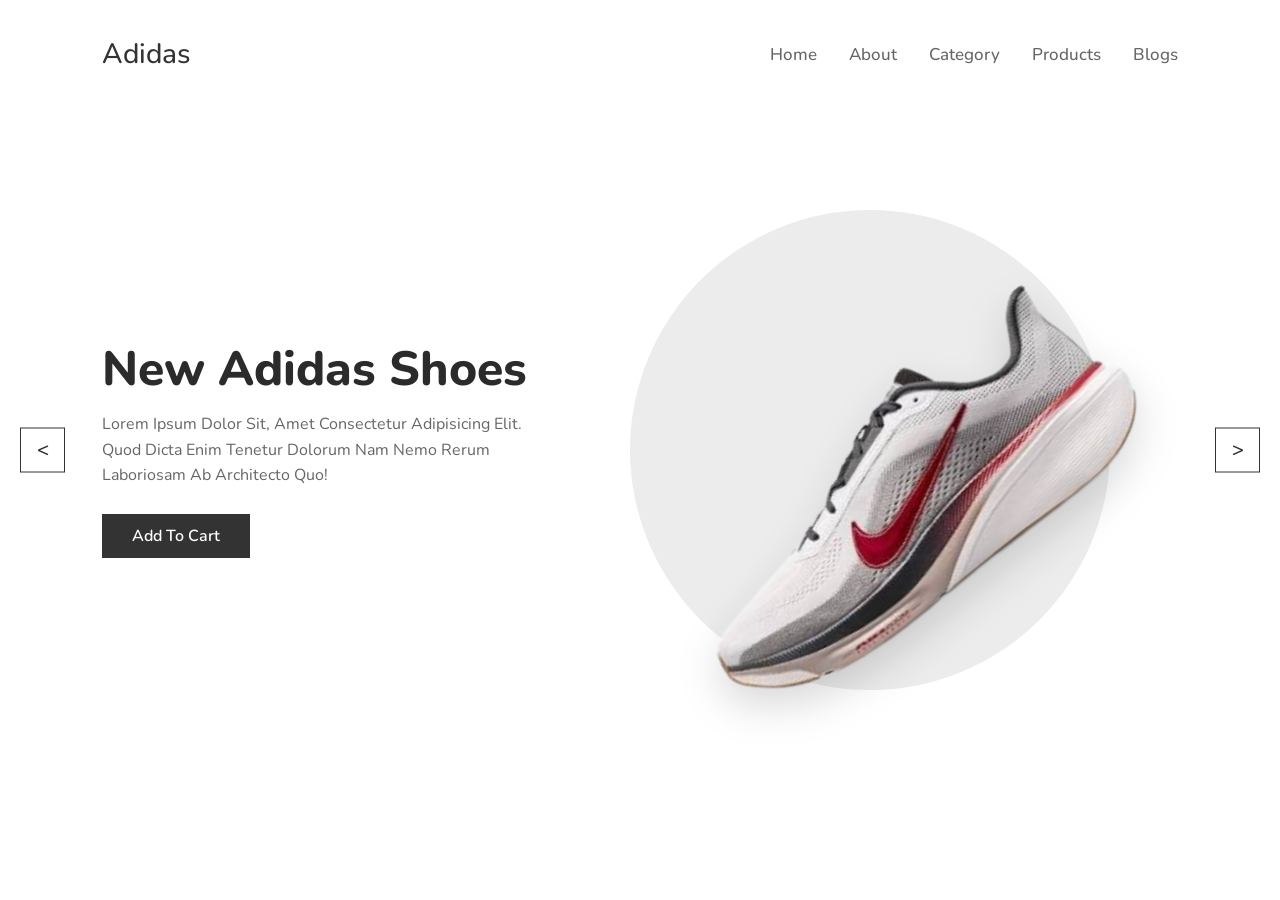
==== shoes Product Landing Page UI Design/image/index.html @ f117af65 "shoes Product Landing Page UI Design  | Landing Page With Snow Fall And Count Down" ====
<!DOCTYPE html>
<html lang="en">

<head>
    <meta charset="UTF-8">
    <meta name="viewport" content="width=device-width, initial-scale=1.0">
    <link rel="stylesheet" href="./style.css">
    <title>Shoes-landing-page</title>
</head>

<body>
    <header>
        <a href="#" class="logo">Adidas</a>

        <nav class="navbar">
            <a href="#">Home</a>
            <a href="#">About</a>
            <a href="#">Category</a>
            <a href="#">Products</a>
            <a href="#">Blogs</a>
        </nav>
    </header>

    <section class="container">
        <div class="left">&lt;</div>

        <div class="content">
            <h3>New Adidas Shoes</h3>
            <p>Lorem ipsum dolor sit, amet consectetur adipisicing elit. Quod dicta enim tenetur dolorum nam nemo rerum laboriosam ab architecto quo!</p>
            <a href="#" class="btn">Add To Cart</a>
        </div>

        <div class="image">
            <img class="shoes active" src="./1.png" alt="Adidas Shoe">
            <img class="shoes" src="./2.png" alt="Adidas Shoe">
            <img class="shoes" src="./3.png" alt="Adidas Shoe">
        </div>

        <div class="right" onclick ="prev()">&gt;</div>
    </section>

</body>

</html>
---- shoes Product Landing Page UI Design/image/style.css ----
@import url('https://fonts.googleapis.com/css2?family=Nunito:wght@300;400;600;700;800&display=swap');

* {
    font-family: "Nunito", sans-serif;
    margin: 0;
    padding: 0;
    box-sizing: border-box;
    outline: none;
    border: none;
    text-decoration: none;
}

body {
    background-color: #ffffff;
    overflow-x: hidden;
}

header {
    position: absolute;
    top: 0;
    left: 0;
    right: 0;
    z-index: 1000;
    padding: 35px 8%;
    display: flex;
    align-items: center;
    justify-content: space-between;
}

header .logo {
    font-size: 28px;
    color: #333333;
    font-weight: 500;
}

header .navbar a {
    font-size: 17px;
    color: #666666;
    margin-left: 28px;
    font-weight: 500;
    transition: 0.3s ease;
}

header .navbar a:hover {
    color: #111111;
}

.container {
    min-height: 100vh;
    display: flex;
    align-items: center;
    justify-content: space-between;
    padding: 0 8%;
    position: relative;
}

.container .content {
    flex: 1;
    max-width: 460px;
    z-index: 2;
}

.container .content h3 {
    color: #2b2b2b;
    font-size: 48px;
    font-weight: 800;
    line-height: 1.15;
    margin-bottom: 15px;
}

.container .content p {
    color: #666666;
    font-size: 16px;
    line-height: 1.6;
    text-transform: capitalize;
    margin-bottom: 25px;
}

.container .content .btn {
    display: inline-block;
    font-size: 16px;
    padding: 11px 30px;
    background-color: #333333;
    color: #ffffff;
    font-weight: 600;
    transition: 0.3s ease;
}

.container .content .btn:hover {
    background-color: #555555;
}

.container .image {
    flex: 1;
    display: flex;
    justify-content: center;
    align-items: center;
    position: relative;
    z-index: 1;
}

.container .image::before {
    content: '';
    position: absolute;
    top: 50%;
    left: 50%;
    transform: translate(-50%, -50%);
    border-radius: 50%;
    height: 480px;
    width: 480px;
    background: #ececec;
    z-index: -1;
}

.container .image .shoes {
    width: 110%;
    max-width: 620px;
    transform: rotate(-38deg);
    z-index: 1;
    filter: drop-shadow(-10px 15px 20px rgba(0, 0, 0, 0.15));
    display: none;
}

.container .image .shoes.active {
    display: initial;
    animation: animate .5s cubic-bezier(.45, 1.63, 0.98, 1.55);
}

@keyframes animate {
    0%{
        transform: rotate(0deg) scale(.7);
    }
}

.container .left,
.container .right {
    position: absolute;
    top: 50%;
    transform: translateY(-50%);
    height: 45px;
    width: 45px;
    border: 1px solid #333333;
    color: #333333;
    line-height: 41px;
    font-size: 20px;
    text-align: center;
    font-weight: 600;
    cursor: pointer;
    background-color: #ffffff;
    z-index: 10;
    transition: 0.3s ease;
}

.container .left {
    left: 20px;
}

.container .right {
    right: 20px;
}

.container .left:hover,
.container .right:hover {
    background-color: #333333;
    color: #ffffff;
}
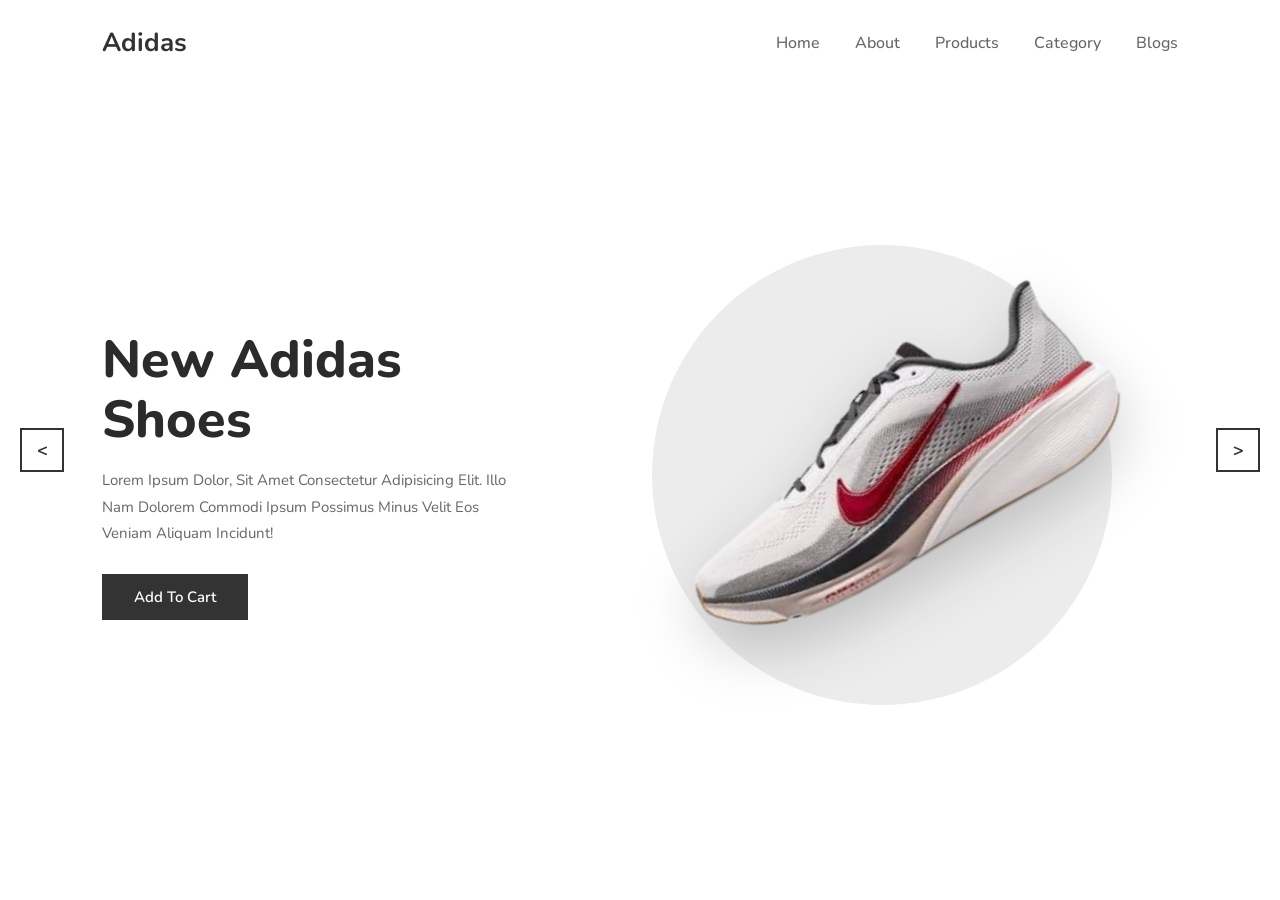
==== commit 3ea4ebb4: "shoes Product Landing Page UI Design" ====
--- a/shoes Product Landing Page UI Design/image/index.html
+++ b/shoes Product Landing Page UI Design/image/index.html
@@ -5,40 +5,65 @@
     <meta charset="UTF-8">
     <meta name="viewport" content="width=device-width, initial-scale=1.0">
     <link rel="stylesheet" href="./style.css">
-    <title>Shoes-landing-page</title>
+    <title>Adidas Shoes - Landing Page</title>
 </head>
 
 <body>
+
     <header>
         <a href="#" class="logo">Adidas</a>
 
-        <nav class="navbar">
+        <nav class="navbar" id="navbar">
             <a href="#">Home</a>
             <a href="#">About</a>
+            <a href="#">Products</a>
             <a href="#">Category</a>
-            <a href="#">Products</a>
             <a href="#">Blogs</a>
         </nav>
+
+        <div class="menu-toggle" id="menuToggle">
+            <span></span>
+            <span></span>
+            <span></span>
+        </div>
     </header>
 
-    <section class="container">
-        <div class="left">&lt;</div>
+    <div class="mobile-menu" id="mobileMenu">
+        <a href="#" onclick="closeMenu()">Home</a>
+        <a href="#" onclick="closeMenu()">About</a>
+        <a href="#" onclick="closeMenu()">Products</a>
+        <a href="#" onclick="closeMenu()">Category</a>
+        <a href="#" onclick="closeMenu()">Blogs</a>
+    </div>
+
+    <div class="overlay" id="overlay" onclick="closeMenu()"></div>
+
+    <section class="container" id="home">
+
+        <div class="arrow-btn left-arrow" id="leftArrow">&#60;</div>
 
         <div class="content">
             <h3>New Adidas Shoes</h3>
-            <p>Lorem ipsum dolor sit, amet consectetur adipisicing elit. Quod dicta enim tenetur dolorum nam nemo rerum laboriosam ab architecto quo!</p>
-            <a href="#" class="btn">Add To Cart</a>
+            <p>Lorem ipsum dolor, sit amet consectetur adipisicing elit. Illo nam dolorem commodi ipsum possimus minus velit eos veniam aliquam incidunt!</p>
+            <a href="#" class="btn" id="addToCart">Add To Cart</a>
         </div>
 
-        <div class="image">
-            <img class="shoes active" src="./1.png" alt="Adidas Shoe">
-            <img class="shoes" src="./2.png" alt="Adidas Shoe">
-            <img class="shoes" src="./3.png" alt="Adidas Shoe">
+        <div class="image-wrap">
+            <div class="circle-bg"></div>
+            <img class="shoe-img active" src="./1.png" alt="Shoe 1">
+            <img class="shoe-img" src="./2.png" alt="Shoe 2">
+            <img class="shoe-img" src="./3.png" alt="Shoe 3">
         </div>
 
-        <div class="right" onclick ="prev()">&gt;</div>
+        <div class="arrow-btn right-arrow" id="rightArrow">&#62;</div>
+
     </section>
 
+    <div class="toast" id="toast">
+        <span id="toastMsg"></span>
+    </div>
+
+    <script src="./main.js"></script>
 </body>
 
 </html>
--- a/shoes Product Landing Page UI Design/image/style.css
+++ b/shoes Product Landing Page UI Design/image/style.css
@@ -10,157 +10,455 @@
     text-decoration: none;
 }
 
+html {
+    scroll-behavior: smooth;
+}
+
 body {
     background-color: #ffffff;
     overflow-x: hidden;
 }
 
 header {
-    position: absolute;
+    position: fixed;
     top: 0;
     left: 0;
     right: 0;
     z-index: 1000;
-    padding: 35px 8%;
+    padding: 25px 8%;
     display: flex;
     align-items: center;
     justify-content: space-between;
+    background-color: #ffffff;
 }
 
 header .logo {
-    font-size: 28px;
+    font-size: 26px;
     color: #333333;
+    font-weight: 700;
+}
+
+header .navbar {
+    display: flex;
+    align-items: center;
+    gap: 35px;
+}
+
+header .navbar a {
+    font-size: 16px;
+    color: #666666;
     font-weight: 500;
-}
-
-header .navbar a {
-    font-size: 17px;
-    color: #666666;
-    margin-left: 28px;
-    font-weight: 500;
-    transition: 0.3s ease;
+    transition: color 0.3s ease;
 }
 
 header .navbar a:hover {
     color: #111111;
 }
 
+.menu-toggle {
+    display: none;
+    flex-direction: column;
+    gap: 5px;
+    cursor: pointer;
+    z-index: 1100;
+    padding: 5px;
+}
+
+.menu-toggle span {
+    display: block;
+    width: 26px;
+    height: 3px;
+    background-color: #333;
+    border-radius: 3px;
+    transition: all 0.3s ease;
+}
+
+.menu-toggle.open span:nth-child(1) {
+    transform: translateY(8px) rotate(45deg);
+}
+
+.menu-toggle.open span:nth-child(2) {
+    opacity: 0;
+}
+
+.menu-toggle.open span:nth-child(3) {
+    transform: translateY(-8px) rotate(-45deg);
+}
+
+.mobile-menu {
+    position: fixed;
+    top: 0;
+    right: -100%;
+    width: 70%;
+    max-width: 300px;
+    height: 100vh;
+    background-color: #ffffff;
+    z-index: 1050;
+    display: flex;
+    flex-direction: column;
+    padding: 90px 30px 40px;
+    gap: 5px;
+    box-shadow: -5px 0 20px rgba(0, 0, 0, 0.1);
+    transition: right 0.35s ease;
+}
+
+.mobile-menu.open {
+    right: 0;
+}
+
+.mobile-menu a {
+    font-size: 17px;
+    color: #333;
+    font-weight: 600;
+    padding: 13px 0;
+    border-bottom: 1px solid #f0f0f0;
+    transition: color 0.2s ease, padding-left 0.2s ease;
+}
+
+.mobile-menu a:hover {
+    color: #000;
+    padding-left: 8px;
+}
+
+.overlay {
+    position: fixed;
+    inset: 0;
+    background: rgba(0, 0, 0, 0.45);
+    z-index: 1040;
+    opacity: 0;
+    pointer-events: none;
+    transition: opacity 0.35s ease;
+}
+
+.overlay.show {
+    opacity: 1;
+    pointer-events: all;
+}
+
 .container {
     min-height: 100vh;
     display: flex;
     align-items: center;
     justify-content: space-between;
-    padding: 0 8%;
+    padding: 90px 8% 40px;
     position: relative;
+    overflow: hidden;
 }
 
 .container .content {
-    flex: 1;
-    max-width: 460px;
+    flex: 0 0 40%;
+    max-width: 40%;
     z-index: 2;
 }
 
 .container .content h3 {
     color: #2b2b2b;
-    font-size: 48px;
+    font-size: 52px;
     font-weight: 800;
     line-height: 1.15;
-    margin-bottom: 15px;
+    margin-bottom: 18px;
 }
 
 .container .content p {
     color: #666666;
-    font-size: 16px;
-    line-height: 1.6;
+    font-size: 15px;
+    line-height: 1.75;
     text-transform: capitalize;
-    margin-bottom: 25px;
+    margin-bottom: 28px;
 }
 
 .container .content .btn {
     display: inline-block;
-    font-size: 16px;
-    padding: 11px 30px;
+    font-size: 15px;
+    padding: 13px 32px;
     background-color: #333333;
     color: #ffffff;
     font-weight: 600;
-    transition: 0.3s ease;
+    cursor: pointer;
+    transition: background-color 0.3s ease, transform 0.2s ease;
 }
 
 .container .content .btn:hover {
     background-color: #555555;
-}
-
-.container .image {
-    flex: 1;
-    display: flex;
+    transform: translateY(-2px);
+}
+
+.image-wrap {
+    flex: 0 0 55%;
+    max-width: 55%;
+    display: flex;
+    align-items: center;
     justify-content: center;
-    align-items: center;
     position: relative;
-    z-index: 1;
-}
-
-.container .image::before {
-    content: '';
+    height: 520px;
+}
+
+.circle-bg {
+    width: 460px;
+    height: 460px;
+    background-color: #ececec;
+    border-radius: 50%;
     position: absolute;
     top: 50%;
     left: 50%;
     transform: translate(-50%, -50%);
-    border-radius: 50%;
-    height: 480px;
-    width: 480px;
-    background: #ececec;
-    z-index: -1;
-}
-
-.container .image .shoes {
+    z-index: 0;
+}
+
+.shoe-img {
+    position: absolute;
     width: 110%;
-    max-width: 620px;
-    transform: rotate(-38deg);
+    max-width: 580px;
+    height: auto;
+    object-fit: contain;
+    display: none;
     z-index: 1;
-    filter: drop-shadow(-10px 15px 20px rgba(0, 0, 0, 0.15));
-    display: none;
-}
-
-.container .image .shoes.active {
-    display: initial;
-    animation: animate .5s cubic-bezier(.45, 1.63, 0.98, 1.55);
-}
-
-@keyframes animate {
-    0%{
-        transform: rotate(0deg) scale(.7);
-    }
-}
-
-.container .left,
-.container .right {
+    filter: drop-shadow(-10px 20px 30px rgba(0, 0, 0, 0.2));
+    top: 36%;
+    left: 47%;
+    transform: translate(-50%, -48%) rotate(-30deg);
+}
+
+.shoe-img.active {
+    display: block;
+    animation: shoeIn 0.55s cubic-bezier(0.45, 1.63, 0.98, 1.55) forwards;
+}
+
+@keyframes shoeIn {
+    0% {
+        opacity: 0;
+        transform: translate(-50%, -48%) rotate(-30deg) scale(0.65);
+    }
+    100% {
+        opacity: 1;
+        transform: translate(-50%, -48%) rotate(-30deg) scale(1);
+    }
+}
+
+.arrow-btn {
     position: absolute;
     top: 50%;
     transform: translateY(-50%);
-    height: 45px;
-    width: 45px;
-    border: 1px solid #333333;
+    width: 44px;
+    height: 44px;
+    border: 2px solid #333333;
+    background-color: #ffffff;
     color: #333333;
-    line-height: 41px;
-    font-size: 20px;
-    text-align: center;
-    font-weight: 600;
+    font-size: 18px;
+    font-weight: 700;
+    display: flex;
+    align-items: center;
+    justify-content: center;
     cursor: pointer;
-    background-color: #ffffff;
     z-index: 10;
-    transition: 0.3s ease;
-}
-
-.container .left {
-    left: 20px;
-}
-
-.container .right {
-    right: 20px;
-}
-
-.container .left:hover,
-.container .right:hover {
+    transition: background-color 0.3s ease, color 0.3s ease;
+    user-select: none;
+}
+
+.arrow-btn:hover {
     background-color: #333333;
     color: #ffffff;
+}
+
+.left-arrow {
+    left: 20px;
+}
+
+.right-arrow {
+    right: 20px;
+}
+
+.toast {
+    position: fixed;
+    bottom: 30px;
+    left: 50%;
+    transform: translateX(-50%) translateY(120px);
+    background-color: #333;
+    color: #fff;
+    padding: 14px 26px;
+    font-size: 15px;
+    font-weight: 600;
+    z-index: 3000;
+    transition: transform 0.35s ease;
+    pointer-events: none;
+    white-space: nowrap;
+    border-radius: 4px;
+}
+
+.toast.show {
+    transform: translateX(-50%) translateY(0);
+}
+
+@media (max-width: 1024px) {
+    .container .content h3 {
+        font-size: 40px;
+    }
+
+    .circle-bg {
+        width: 380px;
+        height: 380px;
+    }
+
+    .shoe-img {
+        max-width: 480px;
+    }
+
+    .image-wrap {
+        height: 450px;
+    }
+}
+
+@media (max-width: 768px) {
+    header {
+        padding: 18px 5%;
+    }
+
+    header .navbar {
+        display: none;
+    }
+
+    .menu-toggle {
+        display: flex;
+    }
+
+    .container {
+        flex-direction: column;
+        justify-content: center;
+        align-items: center;
+        padding: 100px 5% 50px;
+        min-height: 100vh;
+        gap: 30px;
+    }
+
+    .container .content {
+        flex: none;
+        max-width: 100%;
+        width: 100%;
+        text-align: center;
+        order: 2;
+    }
+
+    .container .content h3 {
+        font-size: 32px;
+        margin-bottom: 12px;
+    }
+
+    .container .content p {
+        font-size: 14px;
+        margin-bottom: 20px;
+    }
+
+    .container .content .btn {
+        padding: 12px 28px;
+        font-size: 14px;
+    }
+
+    .image-wrap {
+        flex: none;
+        max-width: 100%;
+        width: 100%;
+        height: 320px;
+        order: 1;
+    }
+
+    .circle-bg {
+        width: 280px;
+        height: 280px;
+    }
+
+    .shoe-img {
+        max-width: 360px;
+        width: 100%;
+    }
+
+    .arrow-btn {
+        width: 38px;
+        height: 38px;
+        font-size: 15px;
+    }
+
+    .left-arrow {
+        left: 10px;
+    }
+
+    .right-arrow {
+        right: 10px;
+    }
+}
+
+@media (max-width: 480px) {
+    header {
+        padding: 16px 4%;
+    }
+
+    header .logo {
+        font-size: 22px;
+    }
+
+    .container {
+        padding: 90px 4% 40px;
+        gap: 20px;
+    }
+
+    .container .content h3 {
+        font-size: 26px;
+    }
+
+    .container .content p {
+        font-size: 13px;
+    }
+
+    .image-wrap {
+        height: 270px;
+    }
+
+    .circle-bg {
+        width: 230px;
+        height: 230px;
+    }
+
+    .shoe-img {
+        max-width: 300px;
+    }
+
+    .arrow-btn {
+        width: 34px;
+        height: 34px;
+        font-size: 14px;
+    }
+
+    .left-arrow {
+        left: 6px;
+    }
+
+    .right-arrow {
+        right: 6px;
+    }
+
+    .toast {
+        font-size: 13px;
+        padding: 11px 18px;
+        white-space: normal;
+        text-align: center;
+        width: 80%;
+    }
+}
+
+@media (max-width: 360px) {
+    .container .content h3 {
+        font-size: 22px;
+    }
+
+    .image-wrap {
+        height: 230px;
+    }
+
+    .circle-bg {
+        width: 190px;
+        height: 190px;
+    }
+
+    .shoe-img {
+        max-width: 250px;
+    }
 }
